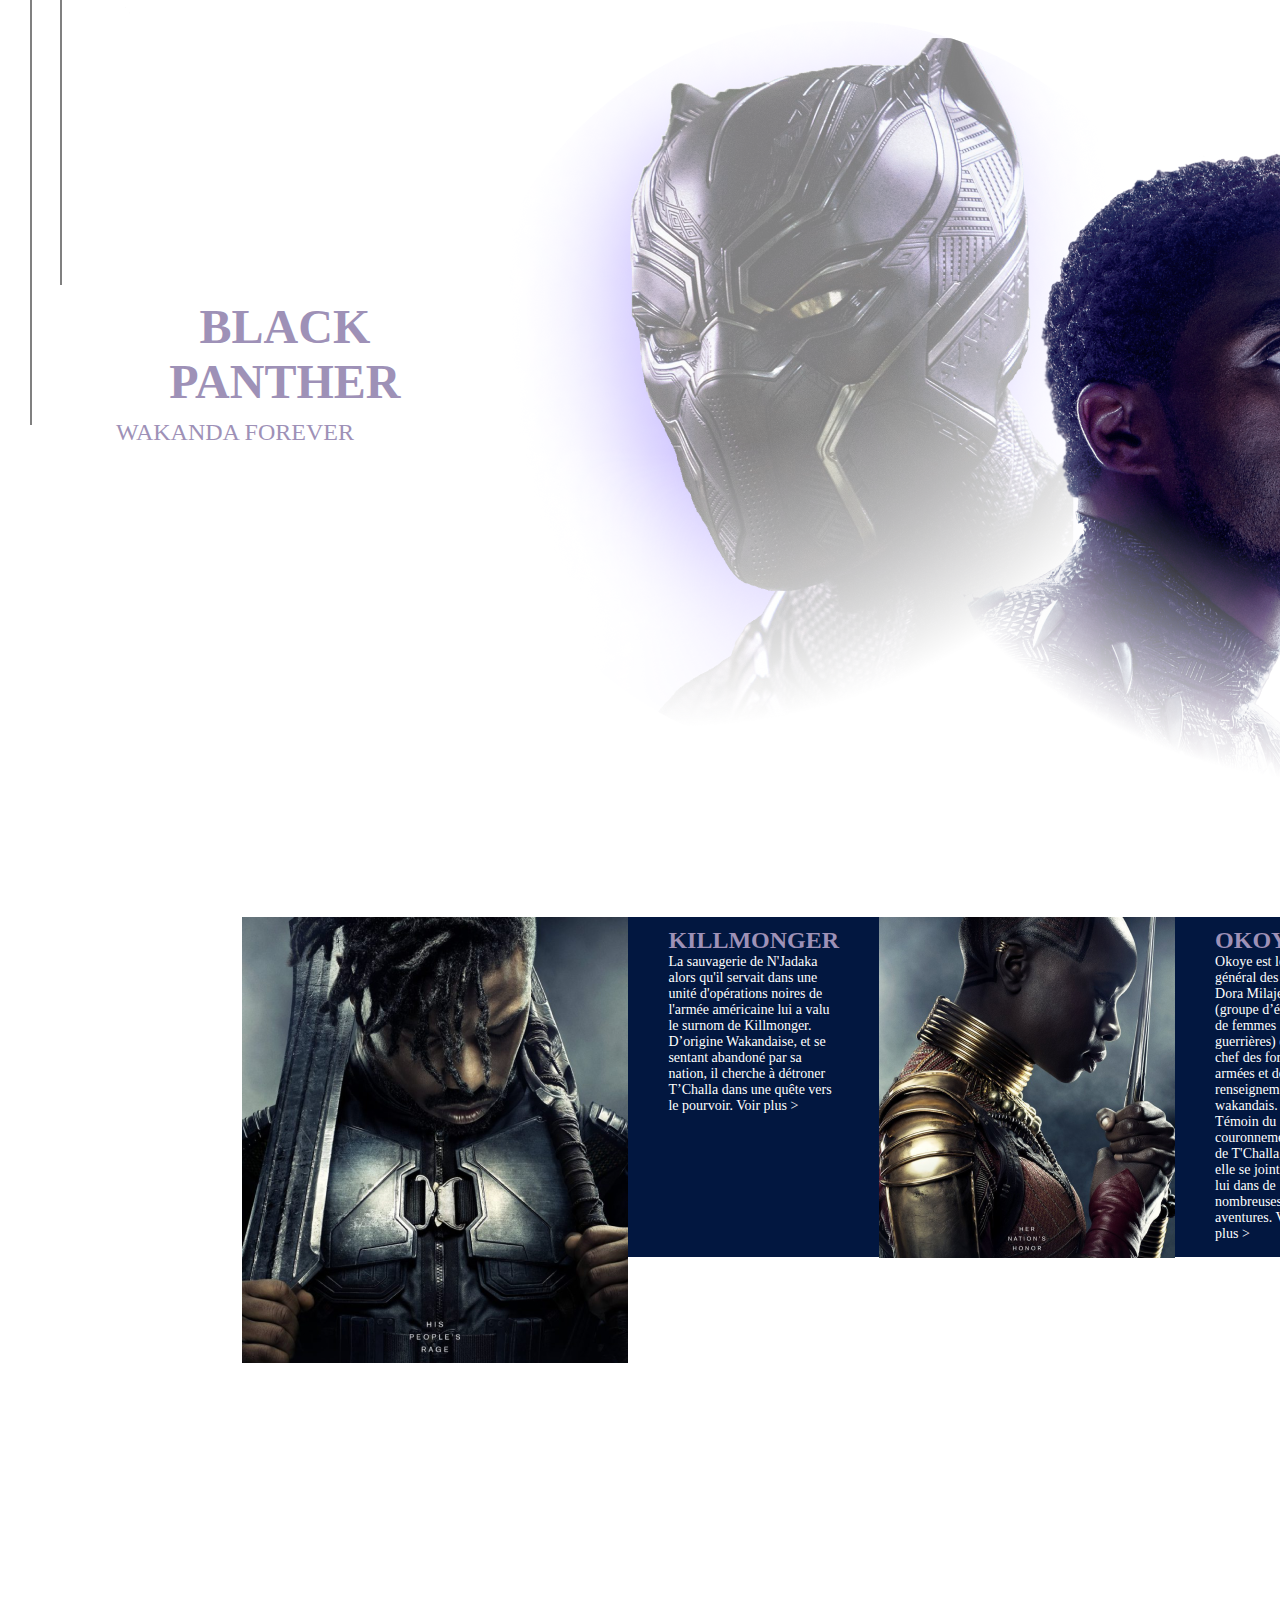
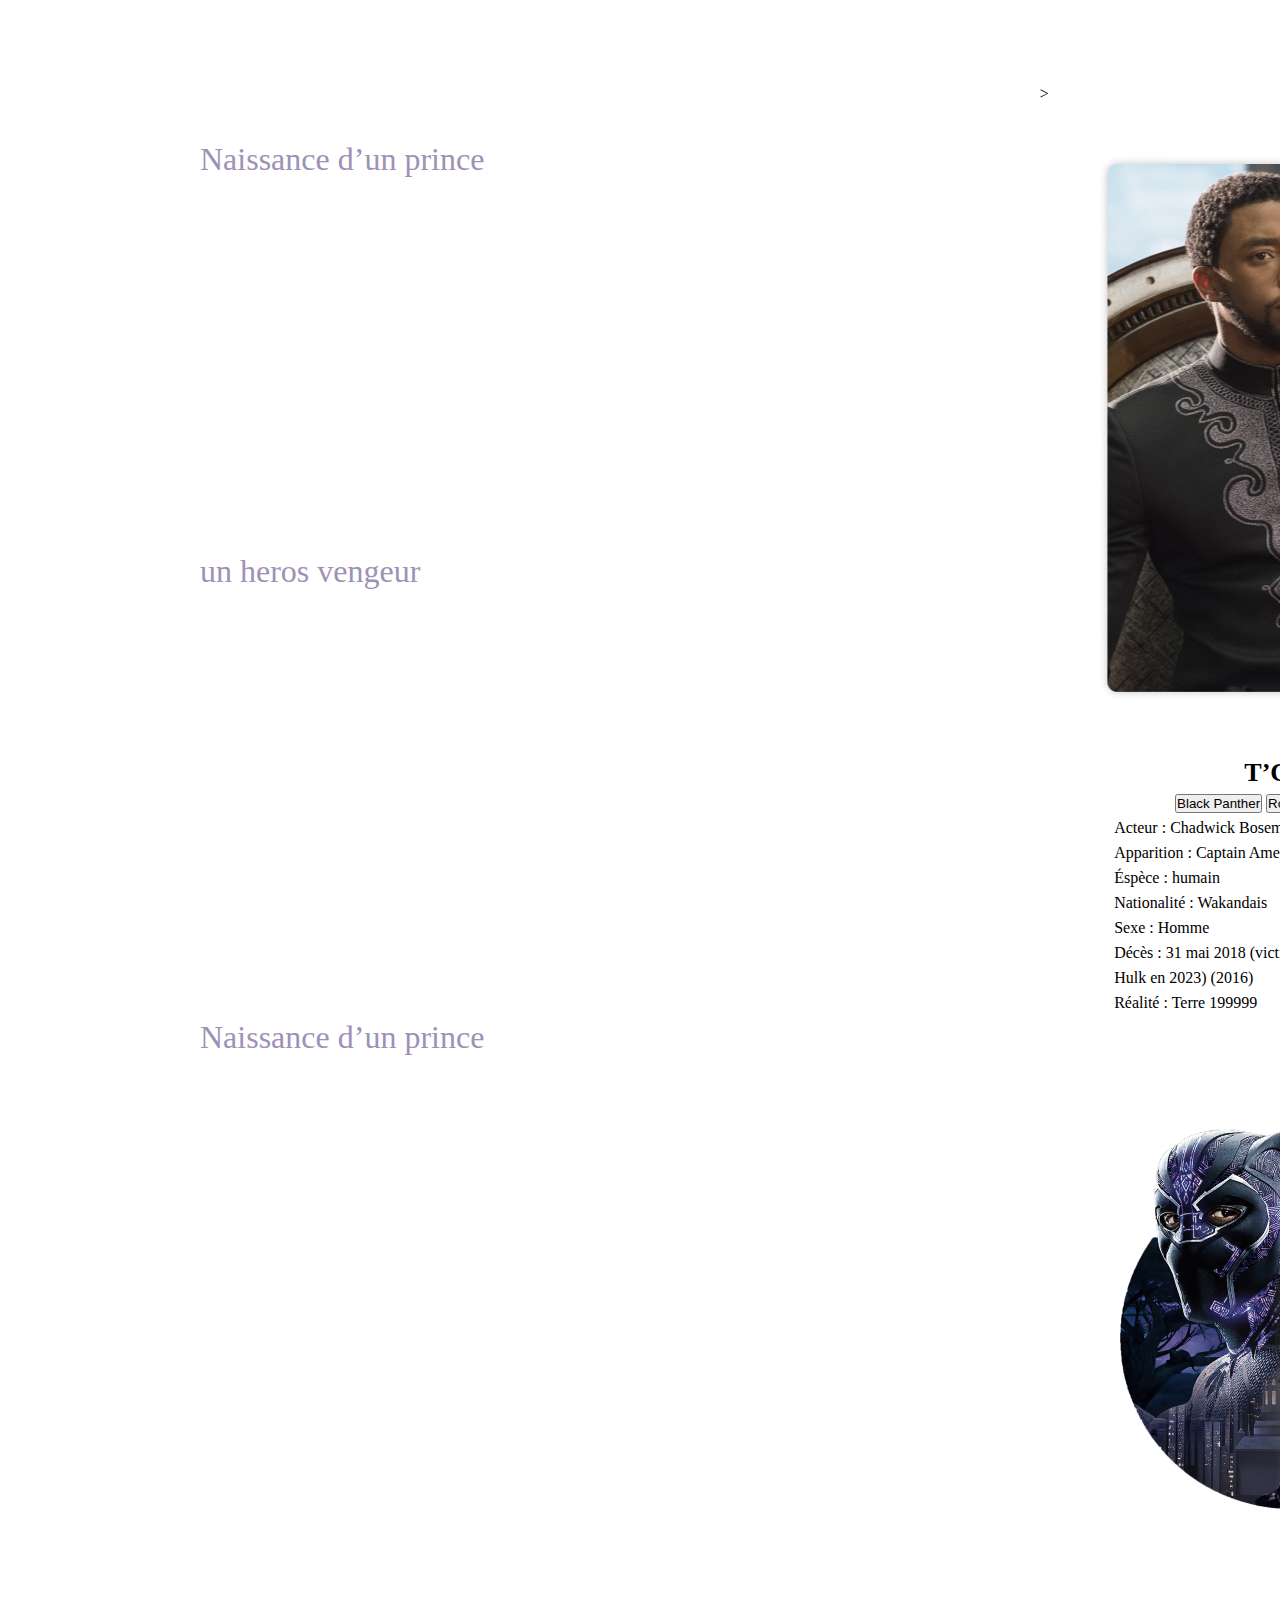
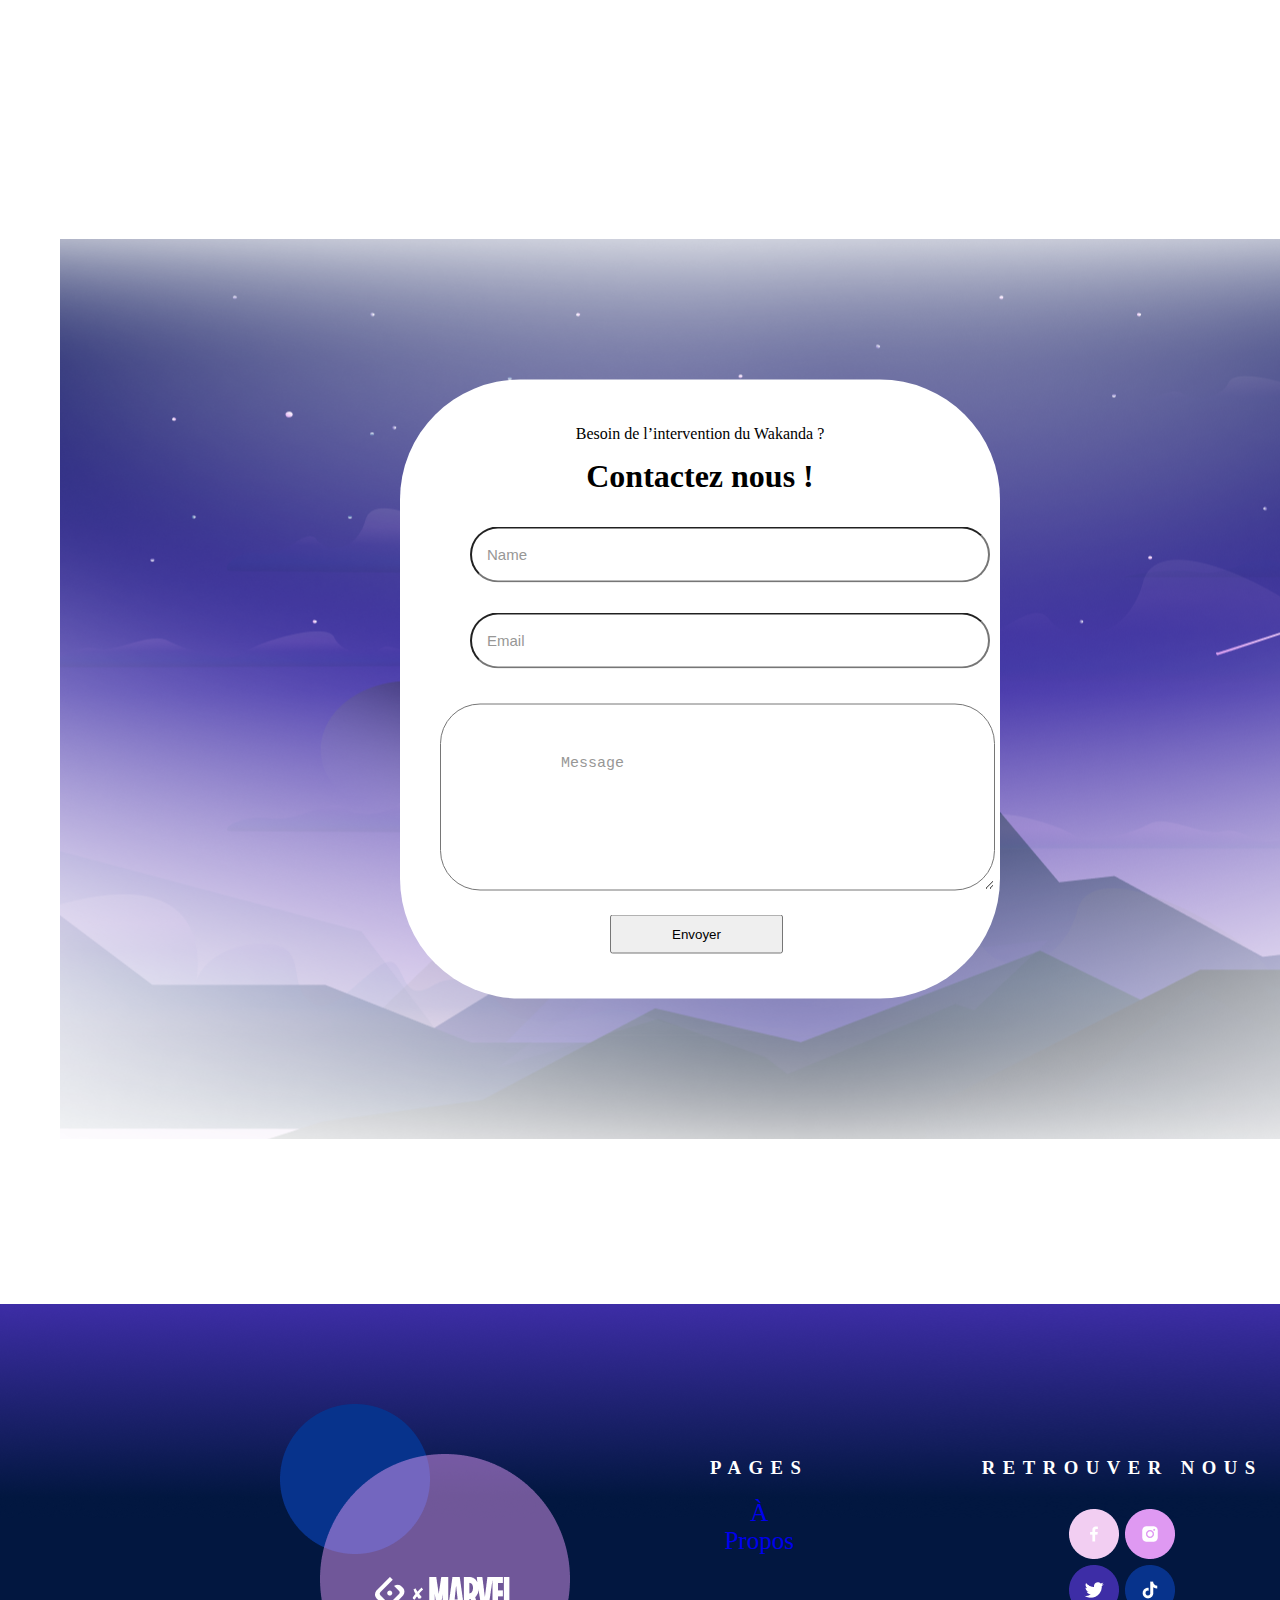
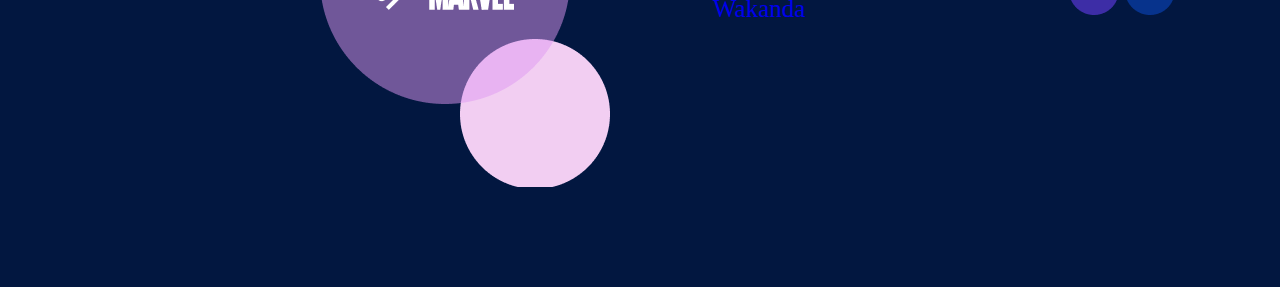
==== accueil.html @ 19a45e5b "project BLACK PANTHER" ====
<!DOCTYPE html>
<html lang="en">
<head>
    <meta charset="UTF-8">
    <meta name="viewport" content="width=device-width, initial-scale=1.0">
    <title>Maquette-acceuil</title>
    <link rel="stylesheet" href="https://cdnjs.cloudflare.com/ajax/libs/font-awesome/6.4.2/css/all.min.css"
     integrity="sha512-z3gLpd7yknf1YoNbCzqRKc4qyor8gaKU1qmn+CShxbuBusANI9QpRohGBreCFkKxLhei6S9CQXFEbbKuqLg0DA==" crossorigin="anonymous" referrerpolicy="no-referrer" />
    <!-- Style link-->
    <link rel="stylesheet" href="./assets/css/styleacceuil.css">

    

</head>
<body>
   
    <!-- header start-->
    <header>
        <div id="navbar">
            <img  src="./assets/IllustrationsLogo/Allpages/footer2.png" alt="">
       
    <nav> 
        <ul>
            <li> <a href="accueil.html"> Accueil </a></li>
            <li> <a href="wakanda.html"> Wakanda </a></li>
            <li> <a href="enigme.html"> Enigme </a></li>
        </ul>
    </nav>
        

    </div>
    
</header>

<!-- Header End -->
<main>

        <div class="scroll">
            <div class="left-bar"></div>
            <div class="mini-left-bar"></div>
            <div class="social">
                <i class="fa-brands fa-facebook"></i>
                <i class="fa-brands fa-instagram"></i>
                <i class="fa-brands fa-twitter"></i>
                <i class="fa-brands fa-tiktok"></i>

            </div>
        </div>






  
    <section class="about container" id="about">
        <div class="contentBx">
            <h2 class="title"> BLACK PANTHER</h2>
            <h3 class="titleText">   WAKANDA FOREVER    </h3>
            <p class="title-text">
                En plus d'être un film qui fait la part belle aux héroïnes, Black Panther rend
                hommage aux cultures africaine et afro américaine. On y évoque le
                 racisme, la colonisation et les violences contre les afro américains. 
     
                Ce film marque tout une génération, c’est 100% africain et c’est parfait" . <br> 
             
              Voir plus
            </p>
        </div>
        <div class="imgBx">
            <img src="./assets/IllustrationsLogo/Accueil/Pantherhome1..png" alt="" >
        </div>
    </section>




    <section id="multimedia">
        <div class="container">

    <div class="slider-multimedia">
        <div class="slider-image">
            
          <img src="./assets/IllustrationsLogo/Accueil/Pantherhome2.png" alt="">
       
        </div>
  <div class="slider-content">
    <h2>KILLMONGER  </h2>
    
    
   
    <p>La sauvagerie de N'Jadaka alors qu'il servait dans une
        unité d'opérations noires de l'armée américaine lui a
        valu le surnom de Killmonger. D’origine Wakandaise,
        et se sentant abandoné par sa nation, il cherche à
        détroner T’Challa dans une quête vers le pourvoir.
        Voir plus > </p>
  </div>



  <div class="slider-image">
    <img src="./assets/IllustrationsLogo/Accueil/Pantherhome3.png" alt="">
  </div>
<div class="slider-content">
<h2>OKOYE  </h2>



<p>Okoye est le général des Dora Milaje (groupe d’élite
    de femmes guerrières) et le chef des forces armées et
    des renseignements wakandais. Témoin du
    couronnement de T'Challa, elle se joint à lui dans de
    nombreuses aventures.
    Voir plus ></p>
</div>


<div>
<img src="./assets/IllustrationsLogo/Accueil/Pantherhome4.png" alt="">

      </div>
    </div>
</div>
</section>


    <section class="container">
        <div class="content">
            <div class="columns">
        <h2 class="titleT"> Naissance d’un prince </h2>
        <div class="title-T">
        <p >  T'Challa est né au Wakanda, un pays isolationniste situé en Afrique, du monarque régnant T'Chaka et de sa femme
            Ramonda. Il a finalement eu une sœur cadette nommée Shuri. S'entraînant toute sa vie pour prendre la place de son père
            en tant que prochain Black Panther, T'Challa est devenu un homme avec un esprit très actif et malgré tous les efforts de
            T'Chaka, une grande aversion pour la politique. <br> <br>
            T'Challa est poli, respectueux et très attentionné envers les gens qu'il côtoie et qu'il considère comme ses amis. Il est
            démontré qu'il a un grand respect envers les autres, en particulier envers son père, T'Chaka. Il honore la tradition et les
            principes du Wakanda et est prêt à agir chaque fois que cela est nécessaire. À la mort de son père, il était disposé et prêt à
            prendre la place qui lui revenait en tant que roi du Wakanda. Bien qu'il ne semble pas privilégier les combats, il a très vite
            tenté de venger la mort de son père. Combattant honorable, T'Challa respecte ses adversaires et est prêt à épargner la vie
            de ses ennemis. Cela étant dit, il n'est pas opposé à tuer ses adversaires dans un combat et n'essaie pas toujours d'éviter les
            mesures mortelles de les neutraliser. <br> <br>
            « Toute ma vie, je l'ai regardé porter le costume. Il pouvait soulever un homme à une seule main et courir aussi vite
            qu'un zèbre. Puis il m'a dit qu'il était trop vieux pour continuer à endosser le rôle de Black Panther; il me l'a alors
            passé afin de simplement rester roi.</p>
           
                 -Il me disait qu'il ne pouvait plus rentrer dans le costume. » <br>
               -T'Challa et Zur <br>
               <br>
           
            </div>
    
               <h2 class="titleT"> un heros vengeur</h2>
               <div class="title-T">
           <p >« La mort, dans notre culture, n'est pas la fin. Pour nous, c'est plutôt un point de départ. Le défunt n'a qu'à tendre les
            bras; et Bast et Sekhmet le guident jusqu'à l'entrée de la grande vallée où il résidera à tout jamais.</p>
    
              -C'est une vision très pacifique <br>
                  -À l'image de mon père. Je ne suis pas mon père. » <br>
                  -T'Challa et Natasha Romanoff <br> <br>
           
                  <p > Suite à la mort de son père dans l'attentat à la bombe orchestré par Helmut Zemo, terroriste souhaitant la chute des
            Avengers, T'Challa avait entrepris de tuer le Soldat de l'hiver, qui était largement considéré (à tort) comme responsable de
            l'attaque. Au cours de sa tentative de trouver le Soldat de l'hiver, Black Panther avait rejoint une guerre civile entre les
            Avengers, où il s'était rangé du côté d'Iron Man. T’Challa est alors animé par son désir de vengeance de la mort de son père,
            ce qu’il partage avec Iron Man, tous deux victimes de l’assassinat de leurs parents.</p> <br>
            <p > Cependant, Black Panther apprend finalement en capturant Zemo, que c’était lui le seul responsable de la mort de son
                père, et que le Soldat de l’hiver n’était alors qu’une arme entre les mains de Zemo. Se rendant compte de la supercherie
                ainsi que de la voie sombre de la vengeance, T’Challa se promet de ne plus permettre aux désirs de vengeance de le
                consumer à nouveau.</p> <br>
                <p > « Quelle est la meilleure façon de protéger le Wakanda ? Je dois devenir un grand roi baba, comme tu l'étais.
    
                Tu devras lutter. Pour ça, il te faudra t'entourer de personnes de confiance. Tu es un homme bon, avec un grand
               coeur. C'est difficile pour un homme bon d'être roi. » <br>
               
                -T'Challa et T'Chaka</p>  <br>

            </div>

            <h2 class="titleT"> Naissance d’un prince </h2>
<div class="title-T">
<p >  Tu as eu tort ! Vous avez tous eu tort ! Il ne fallait pas tourner le dos au reste du monde. Nous avons laissé la peur
    d’être découverts nous empêcher de faire ce qui était juste. Non père, non je ne peux pas rester ici avec toi. Tant qu’il
    sera sur le trône, je ne saurai trouver le repos. C’est un monstre et c’est nous qui l’avons créé. Il faut que je reprenne
    le pouvoir, il le faut ! Il faut que je corrige ces injustices. » <br>
    
     -T'Challa à T'Chaka</p> <br>
     <p>
        Il y a des siècles, alors que cinq tribus africaines se disputaient une météorite composée de vibranium métallique
extraterrestre, un chaman guerrier Bashenga, guidé par la déesse panthère Bast, ingère une herbe en forme de cœur
affectée par le métal et acquiert des capacités surhumaines. Devenu le premier "Black Panther", il unit toutes les tribus sauf
la tribu des Jabari, et forme la nation du Wakanda. Au fil du temps, les Wakandains utilisent le vibranium pour développer
une technologie de pointe tout en s'isolant du reste du monde et en se faisant passer pour un pays du tiers monde.
     </p> <br>
     <p>
        Après les événements qui se sont déroulés dans "Captain America : Civil War", T'Challa revient chez lui prendre sa place sur
le trône du Wakanda, une nation africaine technologiquement très avancée. Néanmoins, T’Challa se retrouve rapidement
mis au défi pour obtenir le trône. Une fois couronné il espère accomplir une tâche que son père n’aura pas pu mener à son
terme : capturer Ulysse Klaw un voleur qui a volé du vibranium. Cette traque l’amènera à faire équipe avec l’agent de la CIA
Everett Ross et les membres de la Dora Milaje, les forces spéciales du Wakanda. Il découvira également un secret enfoui
sur sa famille qui lui fera prendre conscience de la nécessité de s’ouvrir au monde exterieur afin de ne pas répeter les
erreurs de son père.
     </p> <br>
    </div>
            </div>


            <div  class="wrapper">>
                <div class="team">
                    <div class="team_member">
                    <div class="team_img">
                        <img src="/assets/IllustrationsLogo/Accueil/Pantherhome5.png">
                         </div> 
               
            
            <h3>T’Challa</h3>
            <div class="boutton">

                <button class="favorite styled" type="button">Black Panther</button>
                <button class="favorite styled" type="button">Roi du Wakanda</button>
                <button class="favorite styled" type="button"> En vie</button>
            </div>
<ul>
    <li> Acteur : Chadwick Boseman</li>
    <li> Apparition : Captain America Civil War (2016)</li>
    <li> Éspèce : humain</li>
    <li> Nationalité : Wakandais</li>
    <li> Sexe : Homme</li>
    <li> Décès : 31 mai 2018 (victime du Snap ; ressuscité par Hulk
        en 2023) (2016)</li>
        <li> Réalité : Terre 199999</li>
    </ul>
   
    </div>
    
        </div>
            <div>
                <img src="./assets/IllustrationsLogo/Accueil/Pantherhome6.png" alt="">
            </div>
            </div>


</section>

      

  <!-- Formulaire -->
  
  <section id="contact">
<div  class="container">
    <div class="form">
        <p>Besoin de l’intervention du Wakanda ?</p>
        <h2> Contactez nous ! </h2>
        <form action=""> 	
	                
					<input type="text" name="txt" placeholder="Name" required="">
					<input type="email" name="email" placeholder="Email" required="">
                   

<textarea id="story" name="story" rows="5" cols="33">
Message
</textarea>


					<button>Envoyer</button>
				
			
                
     </form>
    </div>
</div>
       
	
</section>






</main>


<!-- Footer-->

<div class="footer">
       <div class="col-1">
        <img src="./assets/IllustrationsLogo/Allpages/footer2.png" alt="">
       </div>
       <div class="col-2">
        <h3>PAGES</h3>
        <ul>
            <li > <a href="#"> à propos </a></li>
            <li> <a href="#">Wakanda </a></li>
   
        </ul>
       </div>
        <div class="col-3">
        <h3>RETROUVER NOUS</h3>
        <div class="social-icon">
       <img src="./assets/IllustrationsLogo/Allpages/footer3.png" alt="">
       <img src="./assets/IllustrationsLogo/Allpages/footer4.png" alt="">
       <img src="./assets/IllustrationsLogo/Allpages/footer5.png" alt="">
       <img src="./assets/IllustrationsLogo/Allpages/footer6.png" alt="">
        </div>
        </div>
       
</div>

</body>
</html>
---- assets/css/styleacceuil.css ----
@import url('https://fonts.cdnfonts.com/css/panthera');
@import url(https://db.onlinewebfonts.com/c/9d321e63e55e0cc4622852096e2fac4a?family=BEYNO);
@import url('https://fonts.googleapis.com/css2?family=Cantarell:ital,wght@0,400;0,700;1,400;1,700&display=swap');
@import url(https://db.onlinewebfonts.com/c/582850da0def991b32a24aa69a948d25?family=Wakanda+Forever+Regular);
*{ 
    padding: 0;
    margin: 0;
    box-sizing: border-box;

}
body{
  background-image: url(../IllustrationsLogo/Allpages/arrière_plan.png);
width: 100%;
min-height: 100%;
display: grid;



}
ul {
    list-style: none;
}
a{
    text-decoration: none;
}


/*Header start*/


#navbar{
    display: flex;
    justify-content: space-between;
    align-items: center;
   
}
#navbar img{
    width: 90px;
    margin-left: 100px;
    color: white;
}

#navbar ul{
    display: flex;
  margin-right: 100px;
}
#navbar ul li a{
    padding: 15px 20px;
    color: white;
    font-weight: 300;
    font-family: 'Beyno';
}
#navbar ul li a:hover{
    color: #3D2DA6;
    text-decoration: underline;
    /*border-bottom: 2px solid #3D2DA6;*/
}

/*Header End*/


.scroll .left-bar{
border-left: 2px solid gray;
height: 425px;
position: absolute;
left: 30px;
top: 0;
}
.scroll .mini-left-bar{
  border-left: 2px solid gray;
height: 285px;
position: absolute;
left: 60px;
top: 0;
}
.scroll .social{
  display: flex;
  flex-direction: column;
  position: absolute;
  top: 300px;
  left: 55px;
  color: white;
  
}

.social i{
  padding: 9px 0px;
}


#about{
    position: relative;
    width: 100%;
    display: flex !important;
    justify-content: center;
    align-items: center;
    
    flex:0 0 auto;
    width:60%;
   
    
}

#about .contentBx{
    max-width: 50%;
    width: 50%;
    text-align: left;
    
   margin: 5px 19px;
}
.title{
  font-weight: 600;
  color: #9E91B7;
  font-size: 3rem;
  margin-bottom: 10px;
text-align: center;
text-transform: uppercase;
font-family: 'panthera';
margin-left: 100px;
 
}
.titleText{
    font-weight: 300;
    color: #9E91B7;
    font-size: 1.5rem;
    margin-bottom: 10px;
  text-align: center;
  font-family: 'Beyno';
   
}

.title-text{
    color: white;
    font-size: 1em;
    text-align: center;
    font-size: 15px;
    padding: 15px 2px;
    padding-right: 50px;
    margin-left: 90px;
}

.about .imgBx{
    position: relative;
    min-width: 50%;
    width: 50%;
    min-height: 500px;
    float: left;
    margin-right: 15px;
   
    
}
.personnage{
    display: flex;
   justify-content: space-between;
   margin: 150px;
        width: 70%;
        
    
    }
    .personnage .personnage-item{
        max-width: 320px;
        float: left;
        text-align: left;
        
        
    }
    
    .personnage-info{
        color: white;
        margin-right: 20px;
        position: relative;
        display: flex;
        width: 60%;
        margin: 40px auto;
    }
    .personnage-info h3{
        font-size: 30px;
    }
    .personnage-info p{
        font-size: 15px;
        
    }



    #multimedia .slider-multimedia{
        display: flex;
        width: 70%;
        margin: 17px auto;
    }
    #multimedia .slider-image{
        width: 100%;
    }
   
    #multimedia .slider-content{
        padding: 10px 40px;
        background-color: #021740;
        margin-bottom: 110px;
        color: white;
    }
    .slider-content h2{
      font-family: "BEYNO";
      color: #9E91B7;
    }
  
    #multimedia p{
    font-size: 14px;
    }
    .container
{
--bs-gutter-x: 1.8rem;
--bs-gutter-y: 0;




}
.container .content {
    display: flex;
    justify-content: space-between;
    align-items: center;
    padding: 200px 150px;
    

}
 .content .columns {
  flex:0 0 auto;
    width:60%;
    padding: 10px 50px;
   
    
}
.titleT{
    font-weight: 30;
    color: #9E91B7;
    font-size: 2rem;
    margin-bottom: 10px;
  text-align: left;
  font-family: "BEYNO";
}
.title-T{
    font-size: 1rem;;
    color: white;
    
    margin-bottom: 5px;
  text-align: left;
  
  
}
.wrapper{
   /*margin: 15 auto;*/
   
    padding: 100px 100px;

    margin-top: 1px;
   
    
    
  }
  
  .wrapper h1{
    
    font-size: 52px;
    margin-bottom: 60px;
    text-align: center;
  }
  
  .team{
    display: flex;
    justify-content: center;
    width: auto;
    text-align: center;
    flex-wrap: wrap;
  }
  .team .team_member{
    background: #fff;
    
    margin-bottom: 50px;
    margin-top: 20px;
    width: 400px;
    padding: 20px;
    line-height: 25px;
    color: #8e8b8b;  
    position: relative;

  
  }
  .team  .team_member .team_img{
    /* position: absolute;
     top: -50px;
     left: 50%;
     transform: translateX(-50% );
     width: 100px;
     height: 100px;*/
    
     transform: translateX(-9%);
    margin: 10px;
    /* width : 5px;
 height :100px;
 padding: 0px 180px;
 margin-top: 30px;
 */
 
   }
   
   .team .team_member .team_img img{
     /*width: 200px;
     height: 300px;
     padding: 10px 10px;
     margin: 0px auto;*/
    padding: 0px 3px;
    margin: 1px 1px;
   
     
   }
  .team .team_member h3{
    color: black;
    font-size: 26px;
    margin-top: 50px;
    margin-bottom: 5px;
  }
  
  
  
  
  .team .team_member ul{
    color: black;
    text-align: left;
  }

  .team .team_member p{
    color: #ccc;
    margin: 12px 0;
    font-size: 12px;
    text-transform: uppercase;
  }
  #contact{
    
   
     display: block;
    justify-content: center;
    background-image: url(../IllustrationsLogo/Accueil/Pantherhome7.png);
    padding: 450px 80px;
    margin: 15px 60px;
    background-position: center;


}









.container .form{
  /*width: 300px;
  padding: 300px auto;
  position: absolute;*/
  
  
  
  width: 600px;
  
   height: auto;
  
   position: absolute;
  
   left: 50%;
  
   transform: translate(-50%, -50%);
   margin: auto 60px;
   background: white;
   
   border-radius: 120px;
   background-size: 38px;
   padding: 30px 20px;
  
  }

  .form p{
    text-align: center;
  }
  
  #contact h2{
      text-align: center;
      font-size: 32px;
      margin-bottom: 32px;
      color: black;
  }
  #contact p{
    color: black;
    margin: 15px;
    padding: 0 3px;
  }
  ::placeholder{
    color: #979796;
    font-size: 15px;
    justify-content: center;
    padding: 15px;
    
  }
  
  input {
    width: 520px;
    height: 56px;
    border-radius: 38px;
    display: block;
    justify-content: center;
    padding:20px  0;
    margin: 30px 50px;
  }

  
  /*textarea {
    font-size: 0.8rem;
    letter-spacing: 1px;
    width: 100%;
    padding: 18px;
    font-size: 15px;
    justify-content: center;
  }*/
  
  textarea {
    
   /* padding: 10px;*/
  color: #979796;
    font-size: 15px;
    justify-content: left;
    
   padding:50px  120px;
    margin: 5px 20px;
    
    
  
    border-radius: 40px;
  }
  
  

  .form button{
    
    justify-content: center;
    padding:10px 60px;
    margin: 15px 190px;
    display: block;
    justify-content: center;
    
    
  }








  .footer{
    margin-top: 150px;
    width: 100%;
    padding: 100px 280px;
    background-image: url(../IllustrationsLogo/Allpages/back_footer.png);
    display: flex;
  }
  .footer div{
    text-align: center;
  
  }
  .col-1 {
    background-image: url(../IllustrationsLogo/Allpages/footer1.png);
    padding: 173px 95px ;
  }
  .col-2{
    flex-grow: 2;
    margin: 3px;
    padding: 50px 50px;
    color: white;
    
  }
  .col-2 h3{
  letter-spacing: 0.4em;
  }
  .col-2 ul{
    text-align: center;
  }
  .col-2 ul li{
    
    color: white;
    padding:20px  0;
    margin: 0 50px;
    font-size: 25px;
    text-transform: capitalize;
   
   
   
  }
  
  
  .col-3{
    flex-grow: 2;
    margin: 3px;
    padding: 50px 50px;
    color: white;
    
  }
  .col-3 h3{
    color: white;
    letter-spacing: 0.4em;
  }
  .col-3 .social-icon{
    padding:30px  40px;
    margin: 0 50px;
    font-size: 25px;
   
    
    position: relative;
   
  }
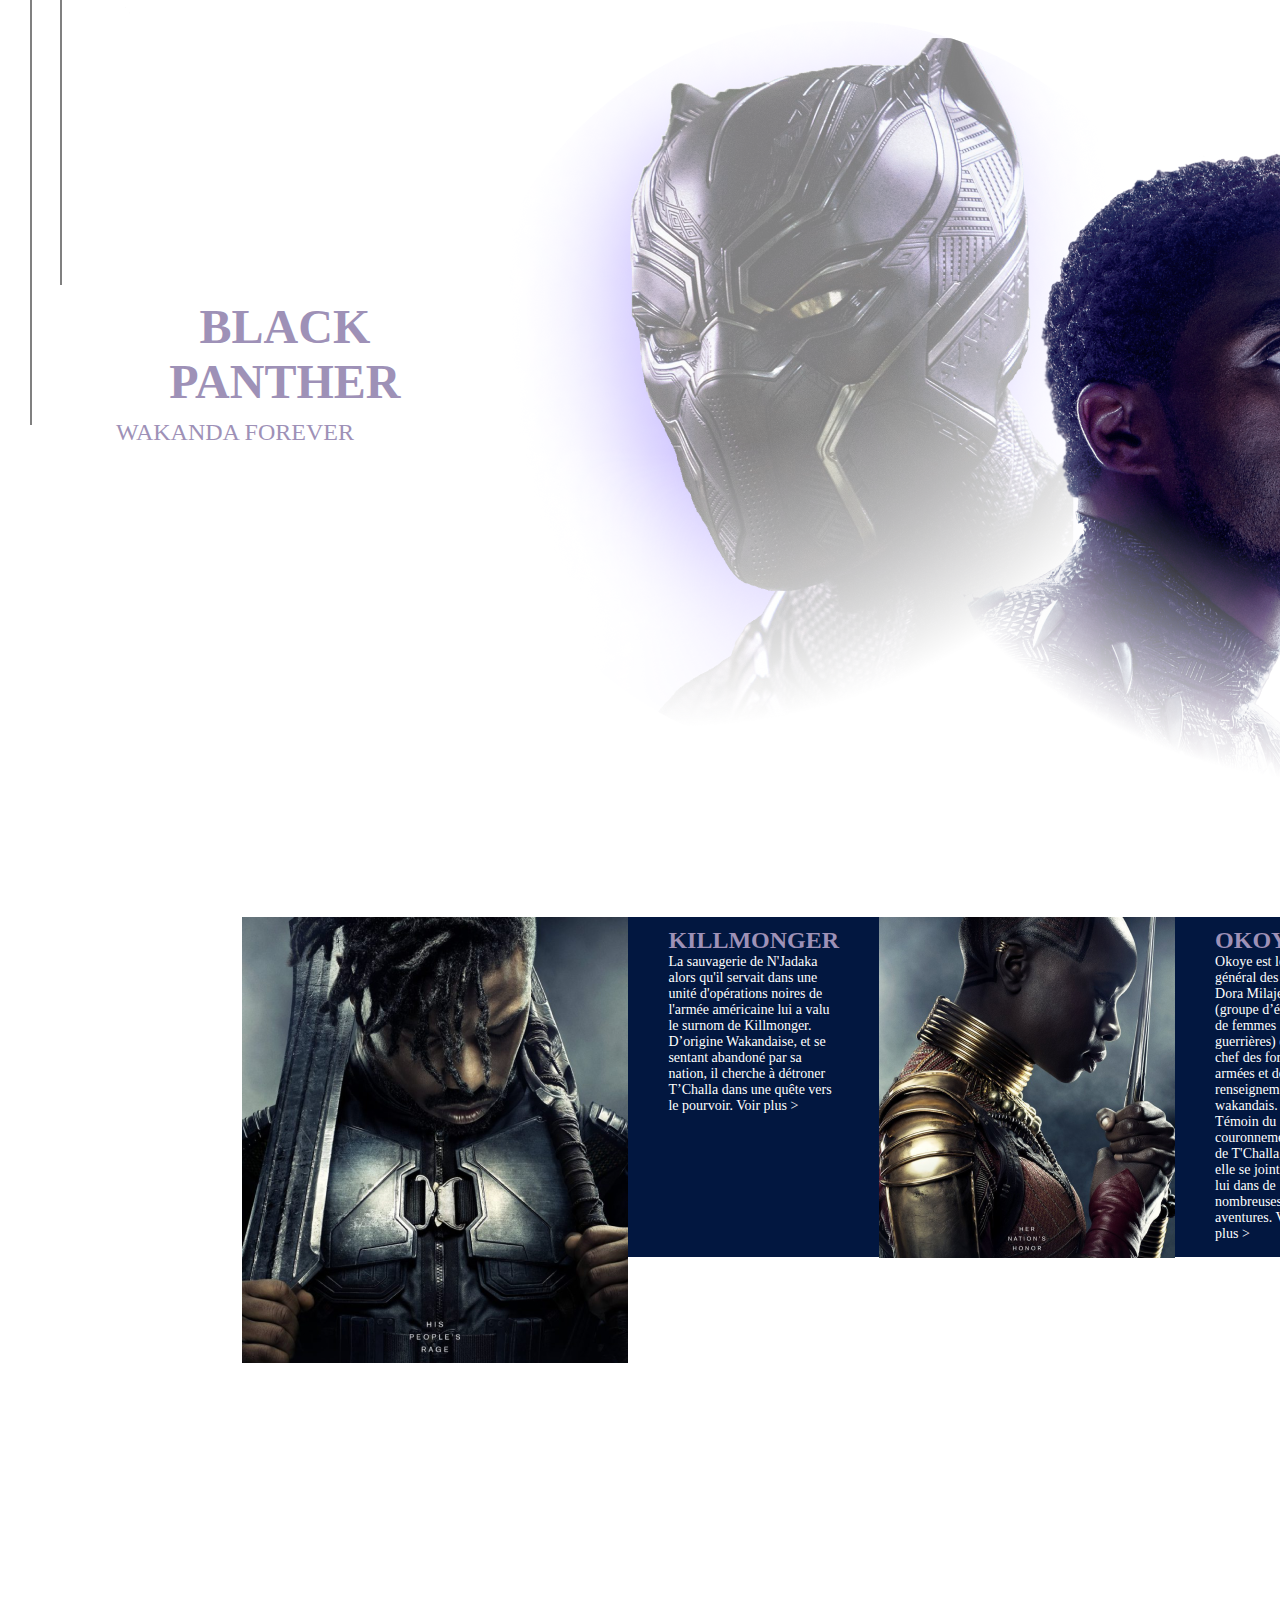
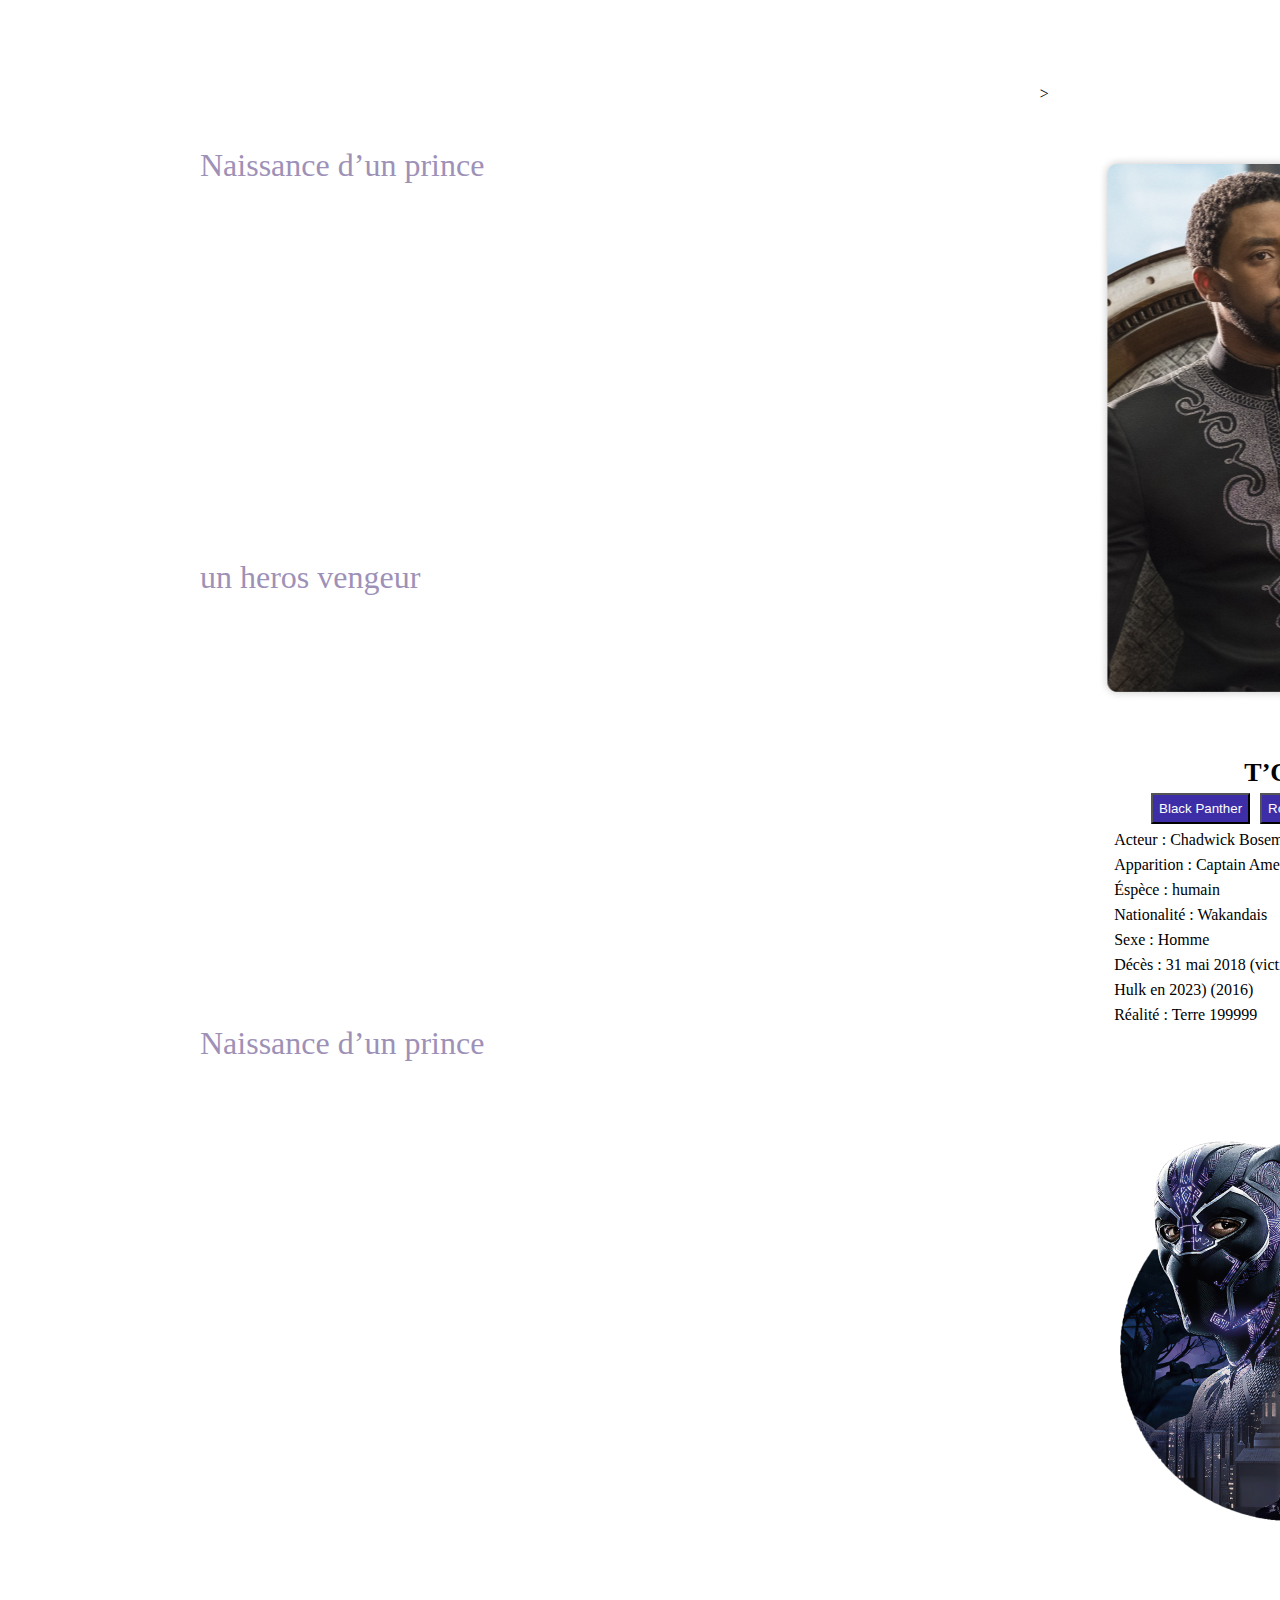
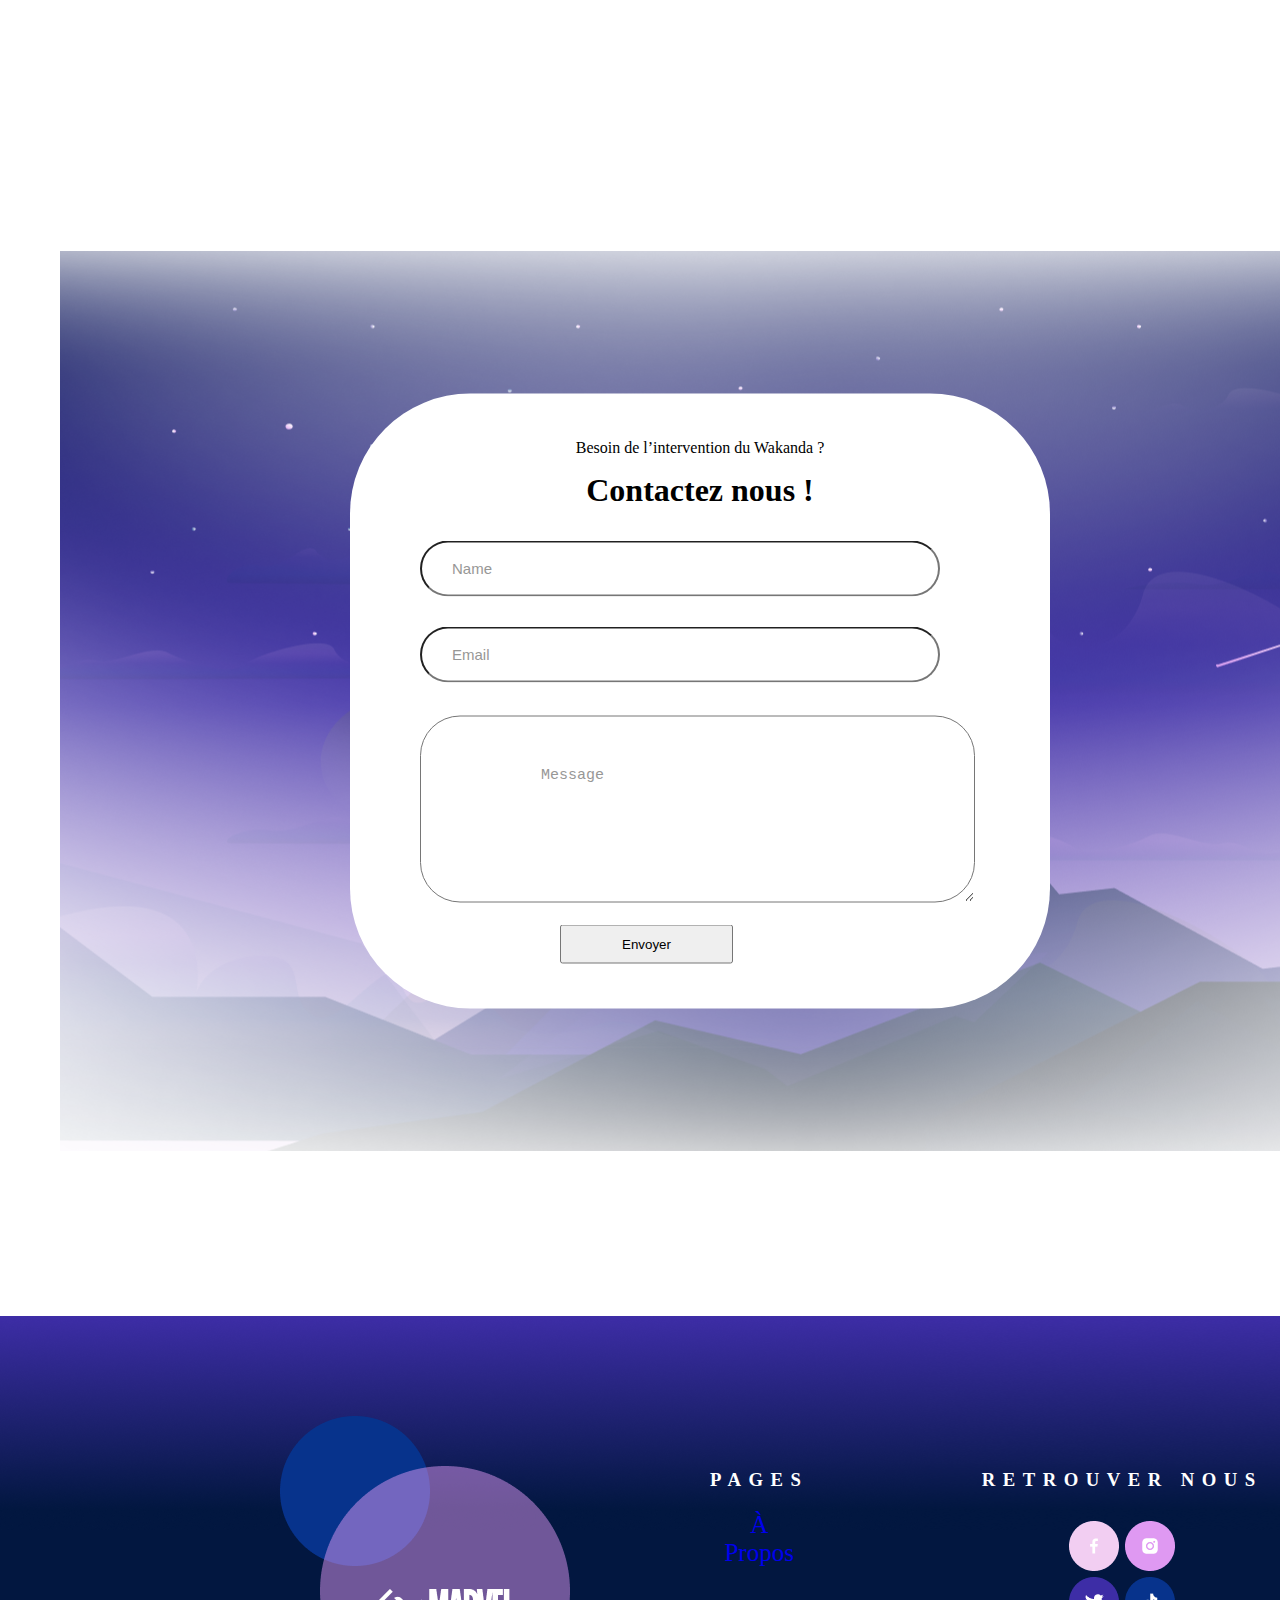
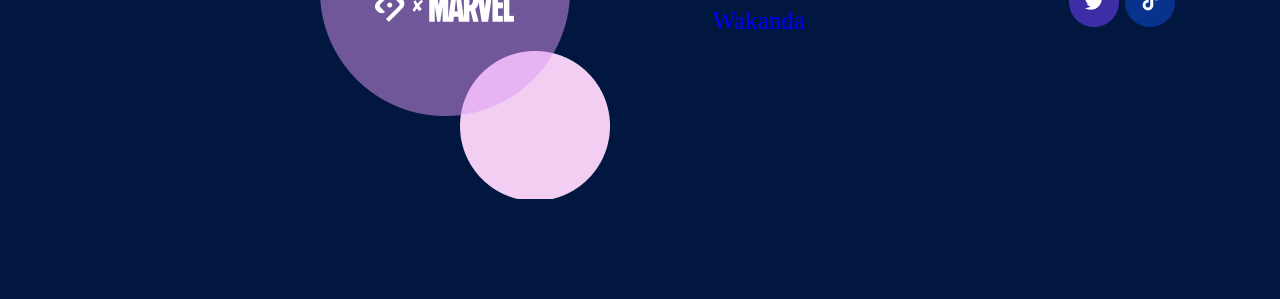
==== commit 0197e38e: "PROJECT-BLACK-PANTHER" ====
--- a/accueil.html
+++ b/accueil.html
@@ -217,9 +217,9 @@
             <h3>T’Challa</h3>
             <div class="boutton">
 
-                <button class="favorite styled" type="button">Black Panther</button>
-                <button class="favorite styled" type="button">Roi du Wakanda</button>
-                <button class="favorite styled" type="button"> En vie</button>
+                <button class="favorite-styled" type="button">Black Panther</button>
+                <button class="favorite-styled" type="button">Roi du Wakanda</button>
+                <button class="favorite-styled" type="button"> En vie</button>
             </div>
 <ul>
     <li> Acteur : Chadwick Boseman</li>
--- a/assets/css/styleacceuil.css
+++ b/assets/css/styleacceuil.css
@@ -320,7 +320,12 @@
     margin-bottom: 5px;
   }
   
-  
+ .team_member .boutton .favorite-styled{
+    background-color: #3D2DA6;
+    color: white;
+    padding: 6px;
+    margin: 3px;
+  }
   
   
   .team .team_member ul{
@@ -334,6 +339,17 @@
     font-size: 12px;
     text-transform: uppercase;
   }
+
+
+
+
+
+
+
+
+
+
+
   #contact{
     
    
@@ -362,7 +378,7 @@
   
   
   
-  width: 600px;
+  width: 700px;
   
    height: auto;
   
@@ -372,10 +388,10 @@
   
    transform: translate(-50%, -50%);
    margin: auto 60px;
-   background: white;
+   background: #FFFFFF;
    
    border-radius: 120px;
-   background-size: 38px;
+   background-size: 120px;
    padding: 30px 20px;
   
   }
@@ -399,7 +415,7 @@
     color: #979796;
     font-size: 15px;
     justify-content: center;
-    padding: 15px;
+    padding: 30px;
     
   }
   
@@ -428,14 +444,20 @@
    /* padding: 10px;*/
   color: #979796;
     font-size: 15px;
-    justify-content: left;
+    justify-content: center;
     
    padding:50px  120px;
-    margin: 5px 20px;
+    margin: 3px 50px;
+    text-align: left;
     
     
   
     border-radius: 40px;
+  }
+  #story{
+    font-size: 15px;
+    justify-content: center;
+   
   }
   
   
